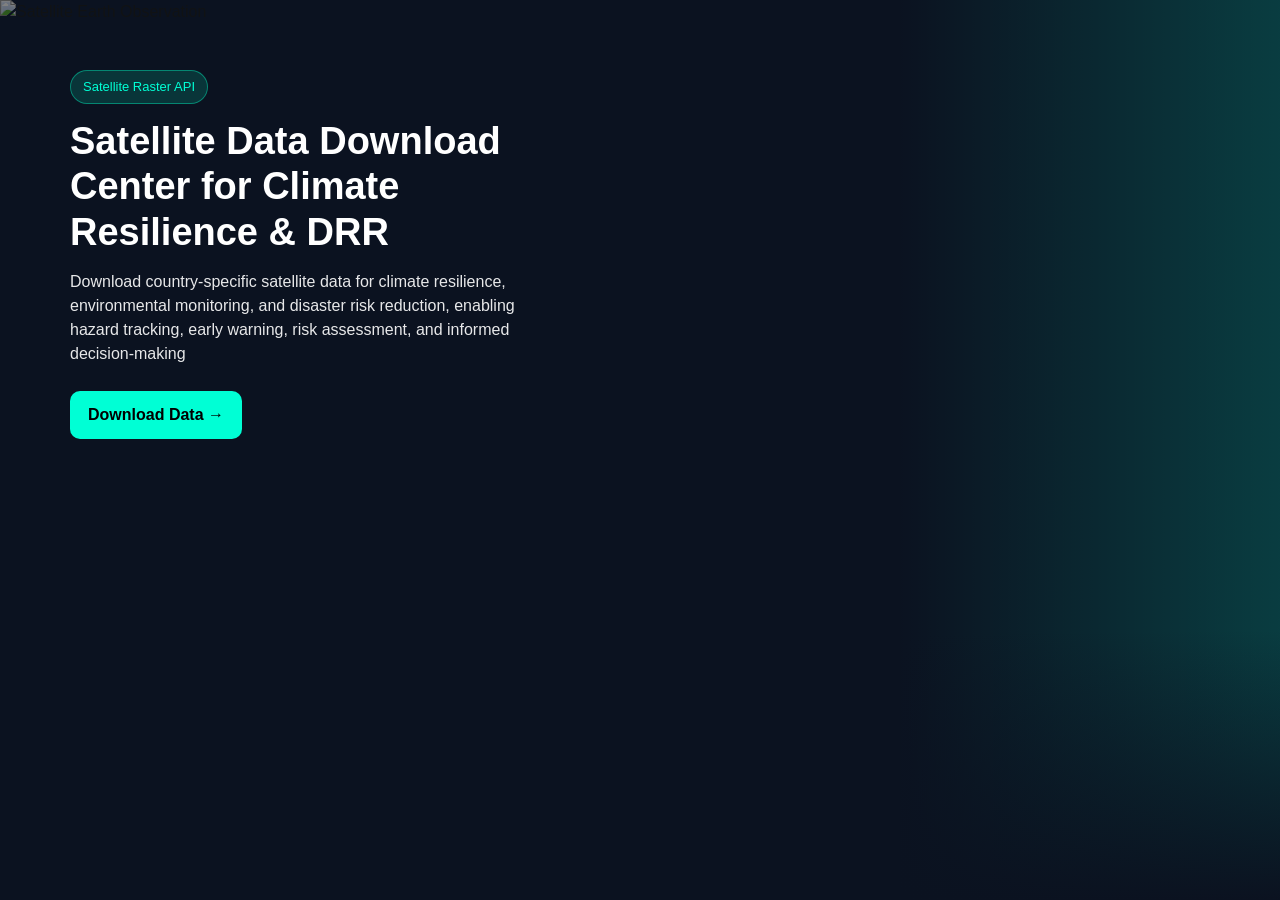
==== download-satellite-API.html @ 55f9c764 "update on APi" ====
<!DOCTYPE html>
<html lang="en">

<head>
  <meta charset="UTF-8" />
  <meta name="viewport" content="width=device-width, initial-scale=1.0" />

  <title>Satellite Data Center Hero</title>

  <link href="https://cdn.jsdelivr.net/npm/bootstrap@5.3.3/dist/css/bootstrap.min.css" rel="stylesheet">

  <style>
    body {
      margin: 0;
      padding: 0;
      background: #0b1220;
      font-family: Arial, sans-serif;
    }

    /* 🌍 HERO AREA WITH SPACE CONTROL */
    .hero {
      position: relative;
      height: 100vh;
      width: 100%;
      overflow: hidden;
    }

    /* IMAGE (LEAVES 30% RIGHT + 30% BOTTOM SPACE) */
    .hero img {
      position: absolute;
      top: 0;
      left: 0;

      width: 70%;
      /* 🔥 leaves 30% on right */
      height: 70%;
      /* 🔥 leaves 30% on bottom */

      object-fit: cover;
      filter: brightness(0.5);
    }

    /* RIGHT SIDE SOFT GLOW */
    .glow {
      position: absolute;
      top: 0;
      right: 0;
      width: 30%;
      height: 100%;
      background: linear-gradient(to left, rgba(0, 255, 213, 0.18), transparent);
    }

    /* BOTTOM FADE SPACE */
    .bottom-fade {
      position: absolute;
      bottom: 0;
      left: 0;
      width: 100%;
      height: 30%;
      background: linear-gradient(to top, #0b1220, transparent);
    }

    /* CONTENT */
    .hero-content {
      position: relative;
      z-index: 2;
      padding: 70px;
      max-width: 600px;
      color: white;
    }

    /* BADGE */
    .badge-api {
      display: inline-block;
      background: rgba(0, 255, 200, 0.15);
      border: 1px solid rgba(0, 255, 200, 0.4);
      color: #00ffd5;
      padding: 6px 12px;
      border-radius: 30px;
      font-size: 13px;
      margin-bottom: 15px;
    }

    /* TITLE */
    .hero-title {
      font-size: 38px;
      font-weight: bold;
      line-height: 1.2;
    }

    /* DESC */
    .hero-desc {
      font-size: 16px;
      opacity: 0.9;
      margin-top: 15px;
    }

    /* BUTTON */
    .hero-btn {
      margin-top: 25px;
      display: inline-block;
      background: #00ffd5;
      color: #000;
      padding: 12px 18px;
      border-radius: 10px;
      font-weight: bold;
      text-decoration: none;
    }

    .hero-btn:hover {
      background: #00c7a8;
    }

    /* RESPONSIVE */
    @media (max-width: 768px) {
      .hero img {
        width: 100%;
        height: 60%;
      }

      .hero-content {
        padding: 30px;
      }

      .hero-title {
        font-size: 26px;
      }
    }
  </style>
</head>

<body>

  <div class="hero">

    <!-- SATELLITE IMAGE -->
    <img src="https://images.unsplash.com/photo-1446776811953-b23d57bd21aa?auto=format&fit=crop&w=2000&q=80"
      alt="Satellite Earth Observation">

    <!-- RIGHT SPACE EFFECT -->
    <div class="glow"></div>

    <!-- BOTTOM SPACE EFFECT -->
    <div class="bottom-fade"></div>

    <!-- CONTENT -->
    <div class="hero-content">

      <div class="badge-api">Satellite Raster API</div>

      <div class="hero-title">
        Satellite Data Download Center for Climate Resilience & DRR
      </div>

      <div class="hero-desc">
        Download country-specific satellite data for climate resilience, environmental monitoring, and disaster risk
        reduction, enabling hazard tracking, early warning, risk assessment, and informed decision-making
      </div>

      <a href="#" class="hero-btn">Download Data →</a>

    </div>

  </div>

</body>

</html>
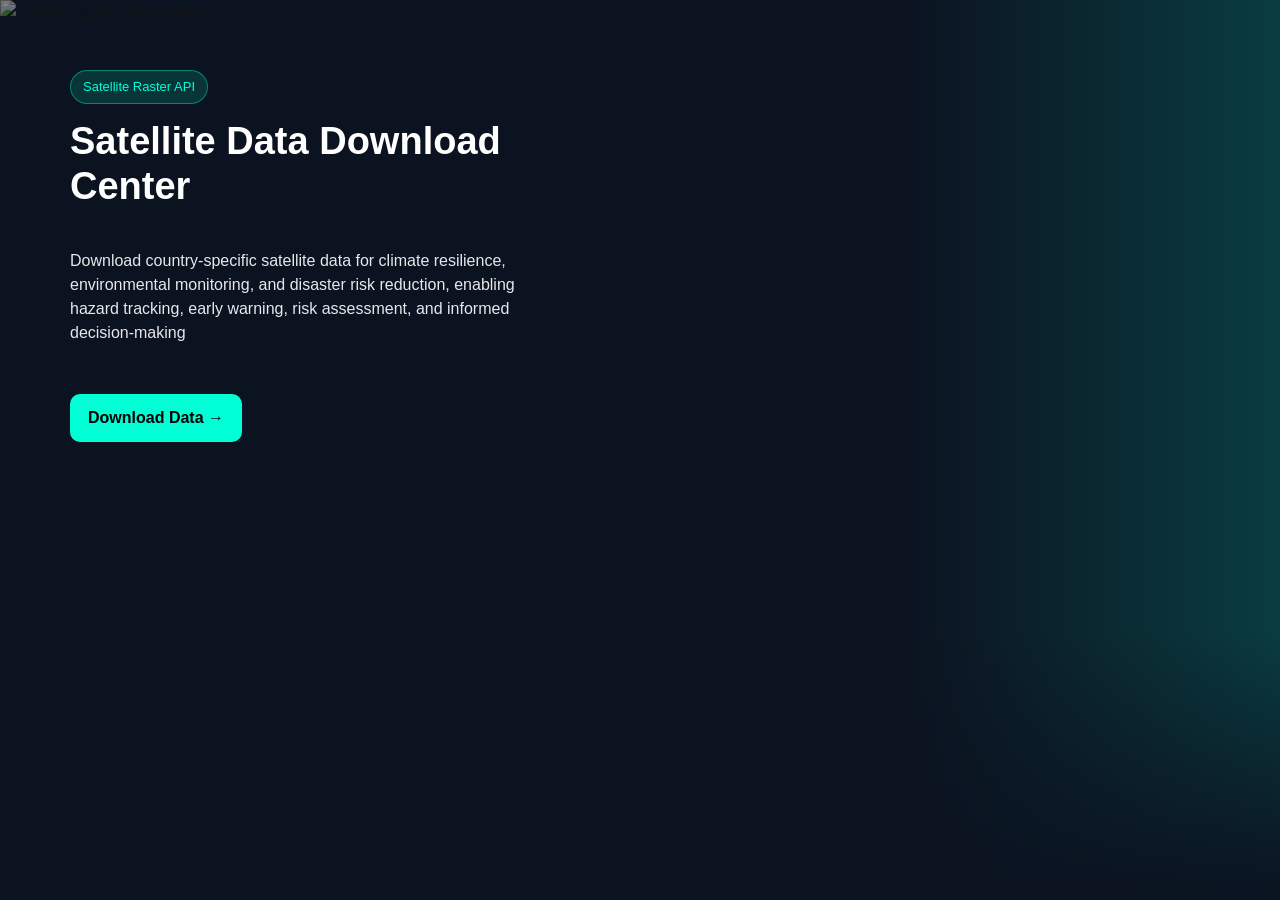
==== commit 3798d886: "update on APi" ====
--- a/download-satellite-API.html
+++ b/download-satellite-API.html
@@ -33,7 +33,7 @@
 
       width: 70%;
       /* 🔥 leaves 30% on right */
-      height: 70%;
+      height: 80%;
       /* 🔥 leaves 30% on bottom */
 
       object-fit: cover;
@@ -149,14 +149,15 @@
       <div class="badge-api">Satellite Raster API</div>
 
       <div class="hero-title">
-        Satellite Data Download Center for Climate Resilience & DRR
+        Satellite Data Download Center
       </div>
+      <br>
 
       <div class="hero-desc">
         Download country-specific satellite data for climate resilience, environmental monitoring, and disaster risk
         reduction, enabling hazard tracking, early warning, risk assessment, and informed decision-making
       </div>
-
+      <br>
       <a href="#" class="hero-btn">Download Data →</a>
 
     </div>
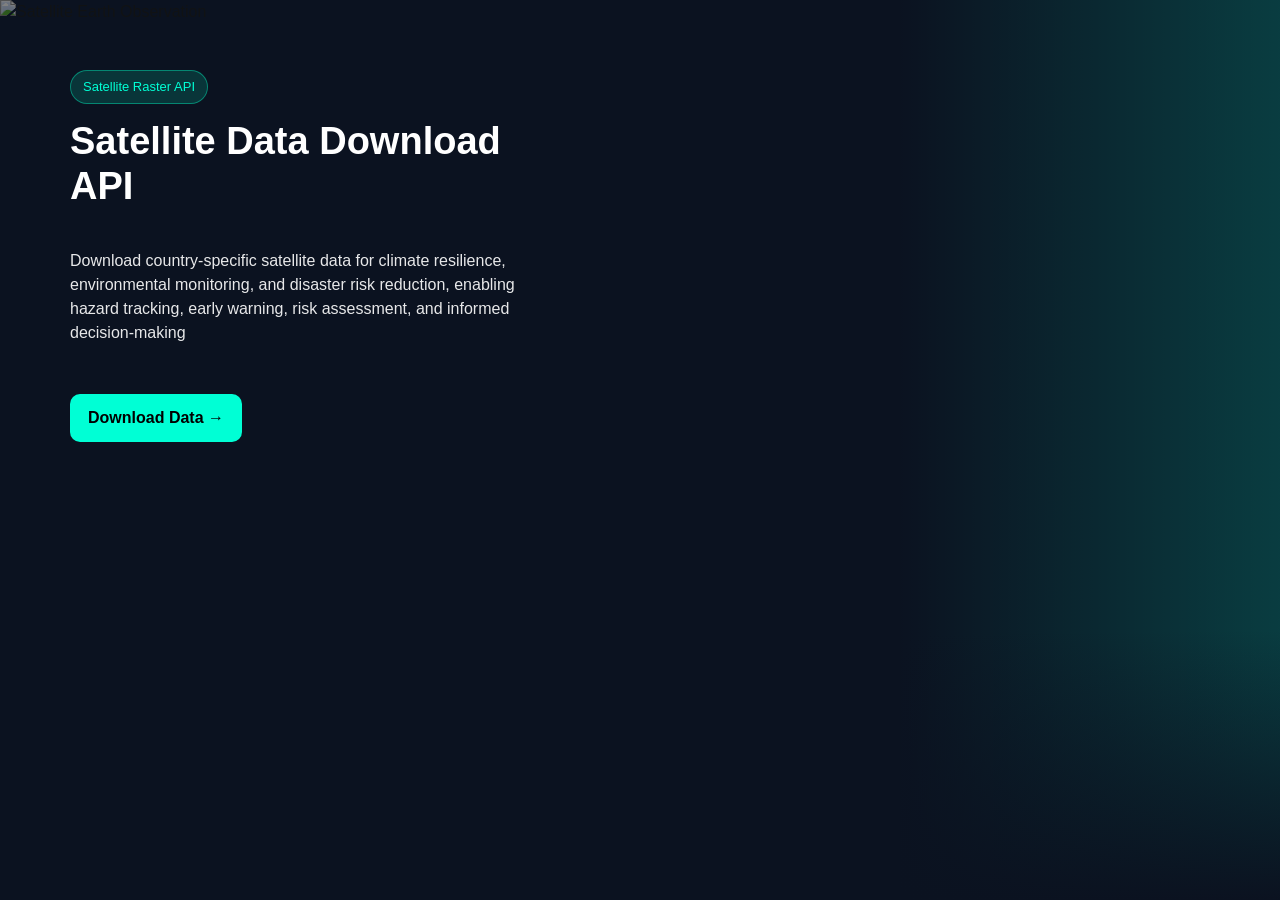
==== commit 51cded6c: "update on APi" ====
--- a/download-satellite-API.html
+++ b/download-satellite-API.html
@@ -149,7 +149,7 @@
       <div class="badge-api">Satellite Raster API</div>
 
       <div class="hero-title">
-        Satellite Data Download Center
+        Satellite Data Download API
       </div>
       <br>
 
